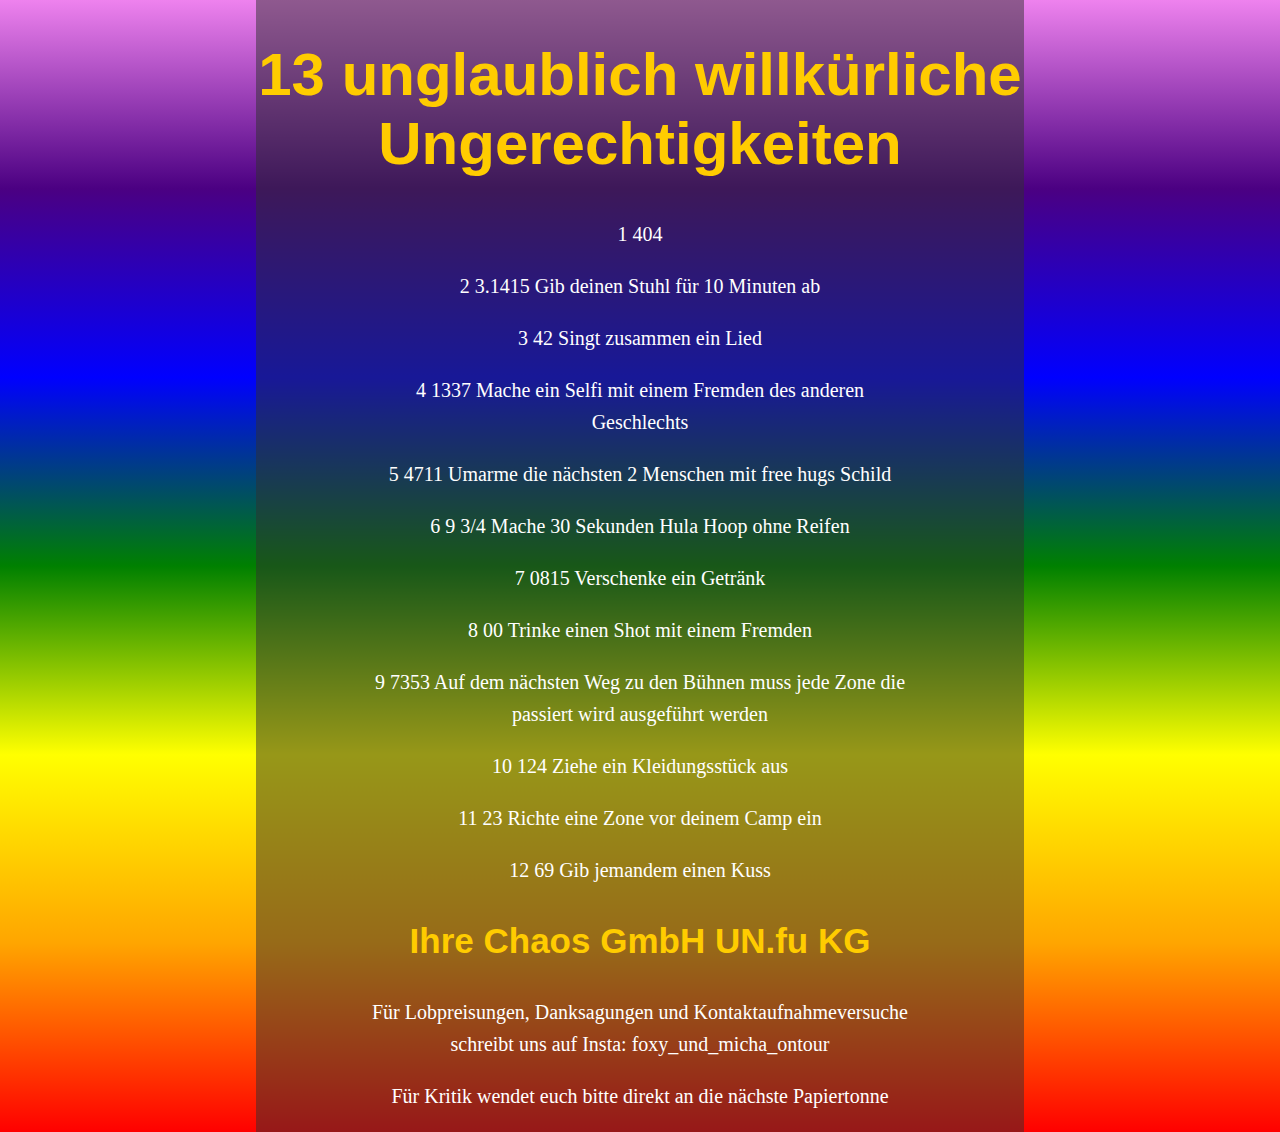
==== index.html @ 5189357b "Update index.html" ====
<!DOCTYPE html>
<html lang="en">
<head>
    <meta charset="UTF-8">
    <meta name="viewport" content="width=device-width, initial-scale=1.0">
    <title>Fug</title>
    <link rel="stylesheet" href="stylesheet.css">
    <style>
        body {
            margin: 0;
            padding: 0;
            font-family: Arial, sans-serif;
        }
        /* Main Content Area */
        .content {
            display: flex;
            flex-wrap: wrap;
            padding: 0px;
        }
        @media(min-width: 384px) {
            .left-sidebar, .right-sidebar {
                flex: 0 0 20%;
                margin-bottom: 0;
            }
            .main-content {
                flex: 0 0 60%;
                background-color: rgb(48,48,48,0.5);
                margin-bottom: 0;
            }
        }
        h1, h3 {
            color: #ffcc00; /* Auffällige Farbe für Überschriften */
        }
        p {
            line-height: 1.6; /* Bessere Lesbarkeit */
        }
    </style>
</head>
<body>
    <!-- Main Content Area -->
    <div class="content">
        <!-- Left Sidebar (for ads or background images) -->
        <div class="left-sidebar">
            <!-- Place your ads or background images here -->
        </div>

        <!-- Main Content -->
        <div class="main-content">
            <!-- Your main content goes here -->
            <h1>13 unglaublich willkürliche Ungerechtigkeiten</h1>
            <p>1 404</p>
            <p>2 3.1415 Gib deinen Stuhl für 10 Minuten ab</p>
            <p>3 42 Singt zusammen ein Lied</p>
            <p>4 1337 Mache ein Selfi mit einem Fremden des anderen Geschlechts</p>
            <p>5 4711 Umarme die nächsten 2 Menschen mit free hugs Schild</p>
            <p>6 9 3/4 Mache 30 Sekunden Hula Hoop ohne Reifen</p>
            <p>7 0815 Verschenke ein Getränk</p>
            <p>8 00 Trinke einen Shot mit einem Fremden</p>
            <p>9 7353 Auf dem nächsten Weg zu den Bühnen muss jede Zone die passiert wird ausgeführt werden</p>
            <p>10 124 Ziehe ein Kleidungsstück aus</p>
            <p>11 23 Richte eine Zone vor deinem Camp ein</p>
            <p>12 69 Gib jemandem einen Kuss</p>
            <h3>Ihre Chaos GmbH UN.fu KG</h3>
            <p>Für Lobpreisungen, Danksagungen und Kontaktaufnahmeversuche schreibt uns auf Insta: foxy_und_micha_ontour</p>
            <p>Für Kritik wendet euch bitte direkt an die nächste Papiertonne</p>
        </div>

        <!-- Right Sidebar (for ads or background images) -->
        <div class="right-sidebar">
            <!-- Place your ads or background images here -->
        </div>
    </div>
    <!-- Start of Simple-Counter Code -->
     <!--<p style="text-align: center;">
         <script language="JavaScript" src="https://www.besucherzaehler-kostenlos.de/js/counter.js.php?count=1&id=JvXoWrjz4o&start=0&design=1d"></script>
    </p>
    <!-- End of Simple-Counter Code -->
</body>
</html>
---- stylesheet.css ----
body {
  background-color: red; /* For browsers that do not support gradients */
  background-image: linear-gradient(0deg, Red , Orange, Yellow, Green, Blue, Indigo, Violet);
}

h1 {
  font-size: 60px;
  color: white;
  text-align: center;
}

h3 {
  font-size: 35px;
  color: white;
  text-align: center;
}

#rainbow{
  height: 300px;
  background-color: red; /* For browsers that do not support gradients */
  background-image: linear-gradient(to right, Red , Orange, Yellow, Green, Blue, Indigo, Violet);
}

p {
  text-align: center;
  font-family: verdana;
  font-size: 20px;
  color: white;
  padding-left: 15%;
  width: 70%;
}
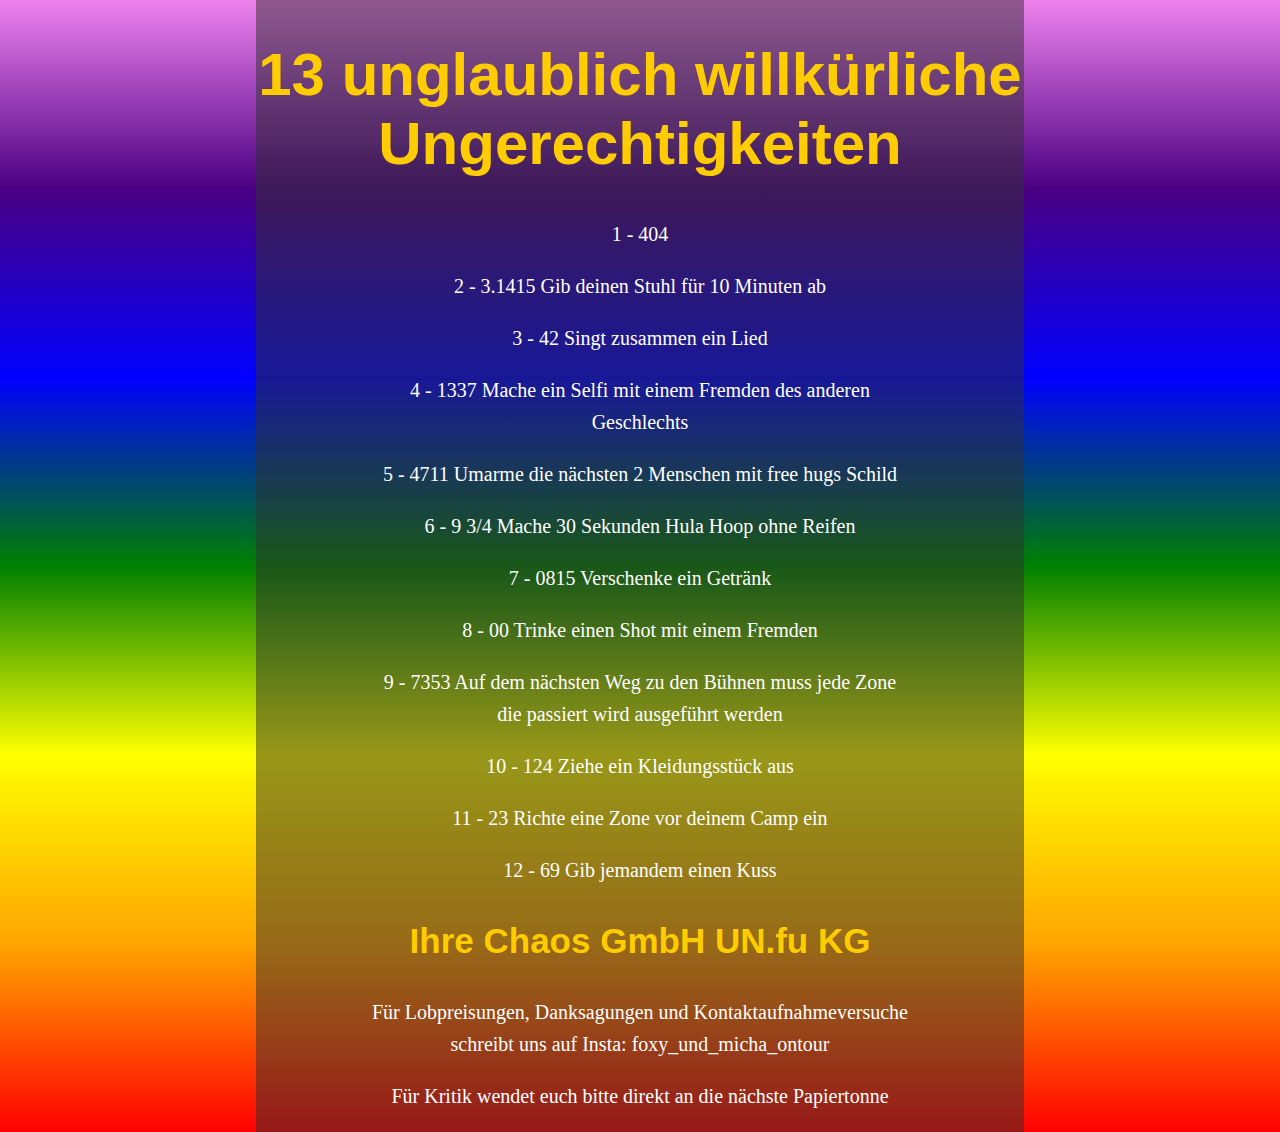
==== commit 680b3fd9: "Update index.html" ====
--- a/index.html
+++ b/index.html
@@ -48,18 +48,18 @@
         <div class="main-content">
             <!-- Your main content goes here -->
             <h1>13 unglaublich willkürliche Ungerechtigkeiten</h1>
-            <p>1 404</p>
-            <p>2 3.1415 Gib deinen Stuhl für 10 Minuten ab</p>
-            <p>3 42 Singt zusammen ein Lied</p>
-            <p>4 1337 Mache ein Selfi mit einem Fremden des anderen Geschlechts</p>
-            <p>5 4711 Umarme die nächsten 2 Menschen mit free hugs Schild</p>
-            <p>6 9 3/4 Mache 30 Sekunden Hula Hoop ohne Reifen</p>
-            <p>7 0815 Verschenke ein Getränk</p>
-            <p>8 00 Trinke einen Shot mit einem Fremden</p>
-            <p>9 7353 Auf dem nächsten Weg zu den Bühnen muss jede Zone die passiert wird ausgeführt werden</p>
-            <p>10 124 Ziehe ein Kleidungsstück aus</p>
-            <p>11 23 Richte eine Zone vor deinem Camp ein</p>
-            <p>12 69 Gib jemandem einen Kuss</p>
+            <p>1 - 404</p>
+            <p>2 - 3.1415 Gib deinen Stuhl für 10 Minuten ab</p>
+            <p>3 - 42 Singt zusammen ein Lied</p>
+            <p>4 - 1337 Mache ein Selfi mit einem Fremden des anderen Geschlechts</p>
+            <p>5 - 4711 Umarme die nächsten 2 Menschen mit free hugs Schild</p>
+            <p>6 - 9 3/4 Mache 30 Sekunden Hula Hoop ohne Reifen</p>
+            <p>7 - 0815 Verschenke ein Getränk</p>
+            <p>8 - 00 Trinke einen Shot mit einem Fremden</p>
+            <p>9 - 7353 Auf dem nächsten Weg zu den Bühnen muss jede Zone die passiert wird ausgeführt werden</p>
+            <p>10 - 124 Ziehe ein Kleidungsstück aus</p>
+            <p>11 - 23 Richte eine Zone vor deinem Camp ein</p>
+            <p>12 - 69 Gib jemandem einen Kuss</p>
             <h3>Ihre Chaos GmbH UN.fu KG</h3>
             <p>Für Lobpreisungen, Danksagungen und Kontaktaufnahmeversuche schreibt uns auf Insta: foxy_und_micha_ontour</p>
             <p>Für Kritik wendet euch bitte direkt an die nächste Papiertonne</p>
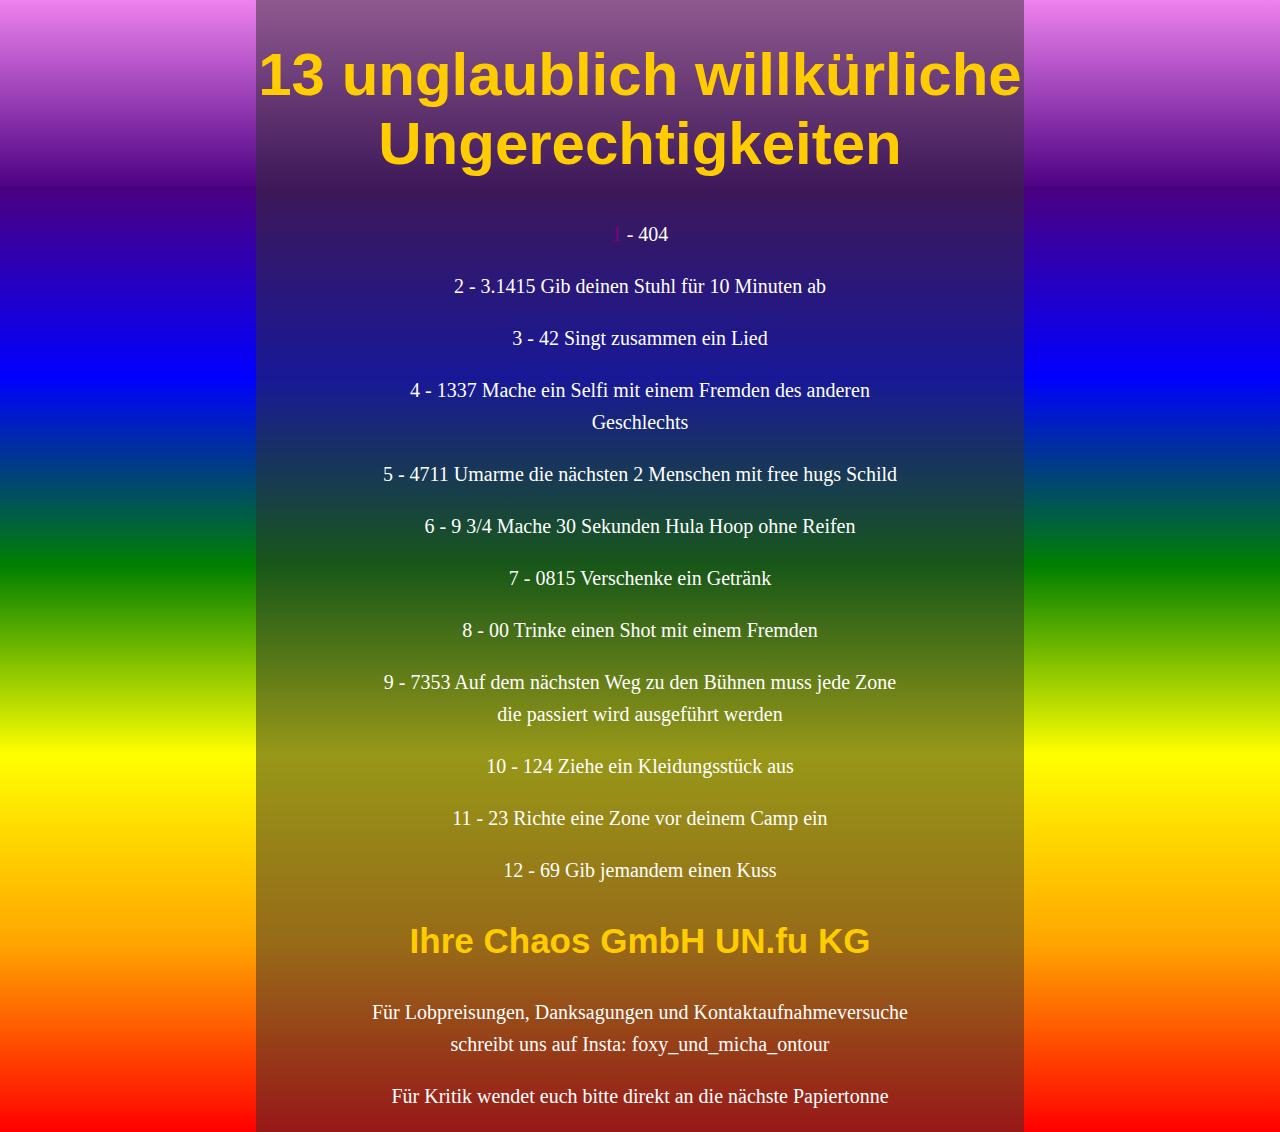
==== commit b5eaa5a5: "Update index.html" ====
--- a/index.html
+++ b/index.html
@@ -48,7 +48,7 @@
         <div class="main-content">
             <!-- Your main content goes here -->
             <h1>13 unglaublich willkürliche Ungerechtigkeiten</h1>
-            <p>1 - 404</p>
+            <p><font color="#800080">1</font> - 404</p>
             <p>2 - 3.1415 Gib deinen Stuhl für 10 Minuten ab</p>
             <p>3 - 42 Singt zusammen ein Lied</p>
             <p>4 - 1337 Mache ein Selfi mit einem Fremden des anderen Geschlechts</p>
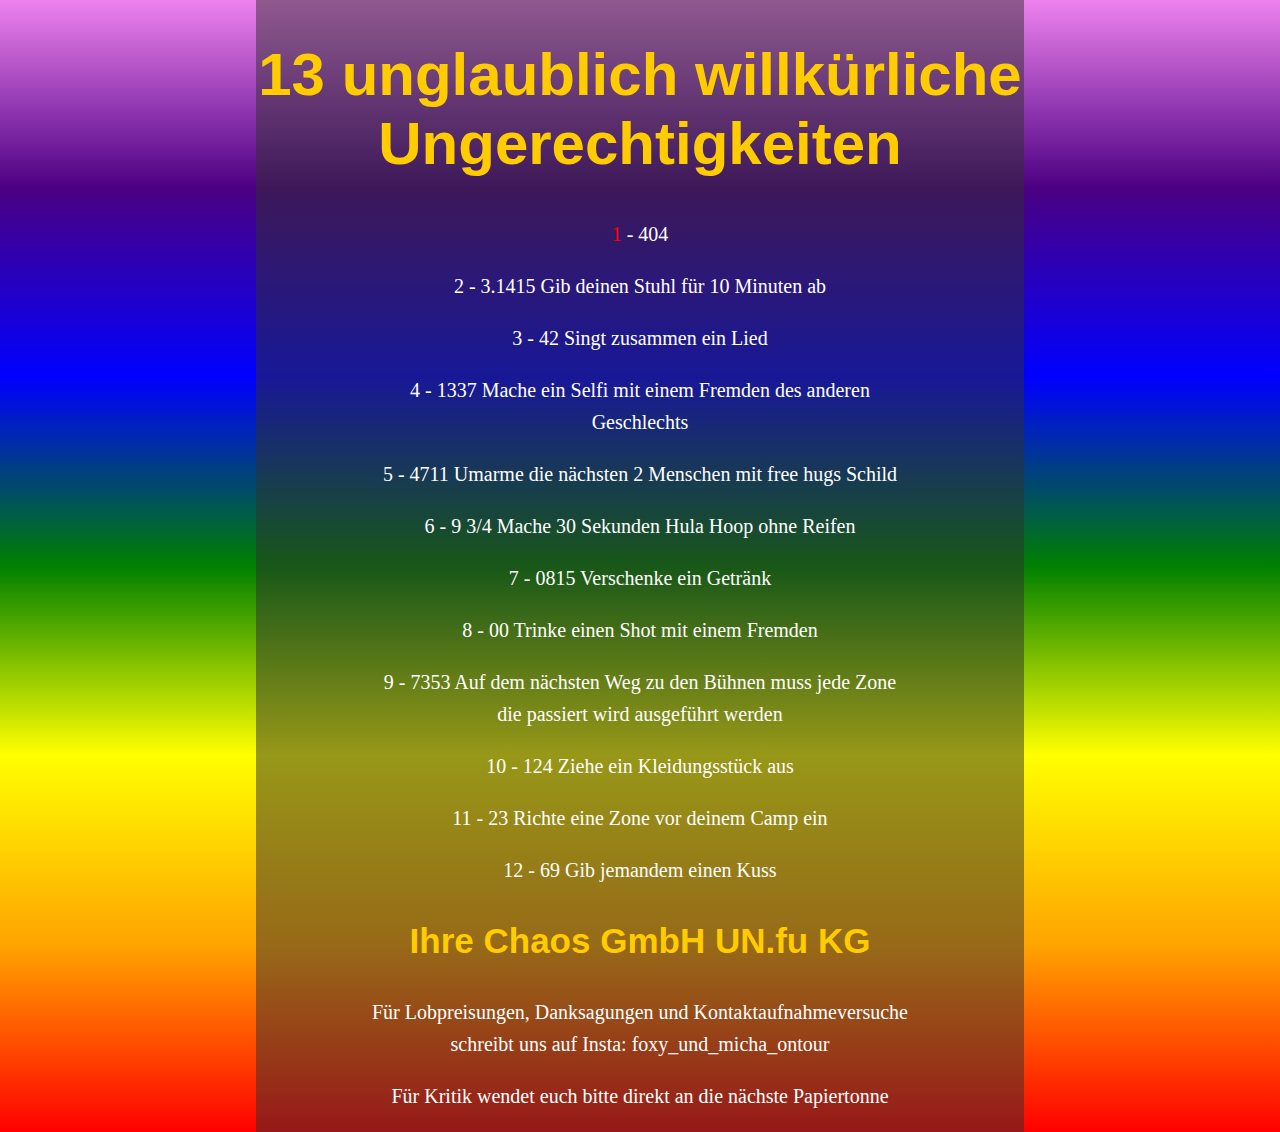
==== commit 5f9806b9: "Update index.html" ====
--- a/index.html
+++ b/index.html
@@ -48,7 +48,7 @@
         <div class="main-content">
             <!-- Your main content goes here -->
             <h1>13 unglaublich willkürliche Ungerechtigkeiten</h1>
-            <p><font color="#800080">1</font> - 404</p>
+            <p><font color=red>1</font> - 404</p>
             <p>2 - 3.1415 Gib deinen Stuhl für 10 Minuten ab</p>
             <p>3 - 42 Singt zusammen ein Lied</p>
             <p>4 - 1337 Mache ein Selfi mit einem Fremden des anderen Geschlechts</p>
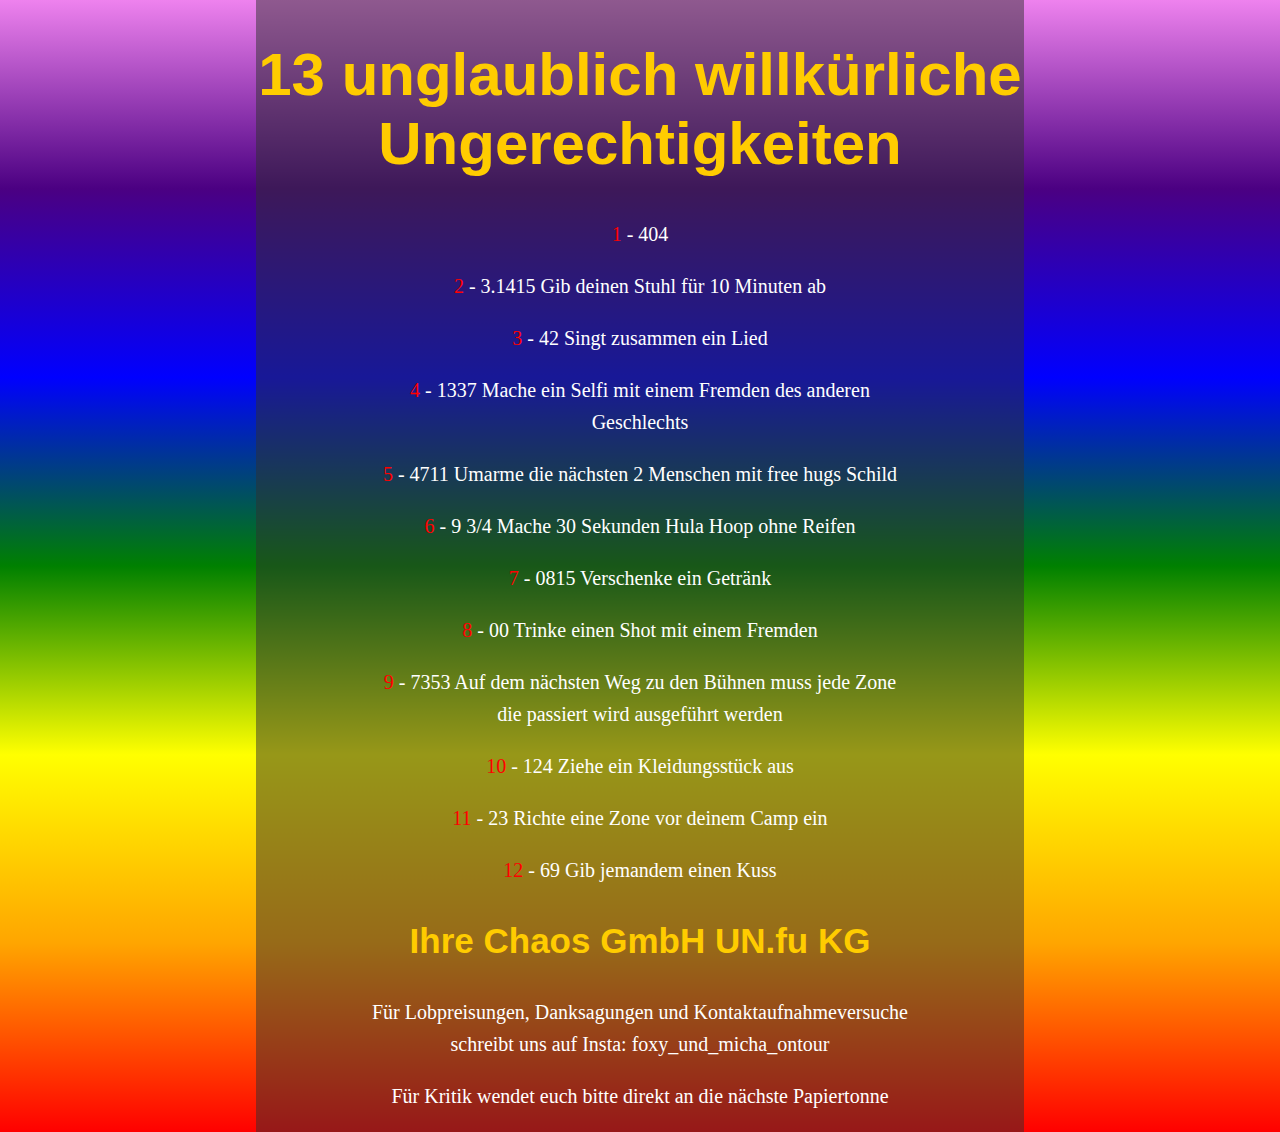
==== commit bd83fdc0: "Update index.html" ====
--- a/index.html
+++ b/index.html
@@ -49,17 +49,17 @@
             <!-- Your main content goes here -->
             <h1>13 unglaublich willkürliche Ungerechtigkeiten</h1>
             <p><font color=red>1</font> - 404</p>
-            <p>2 - 3.1415 Gib deinen Stuhl für 10 Minuten ab</p>
-            <p>3 - 42 Singt zusammen ein Lied</p>
-            <p>4 - 1337 Mache ein Selfi mit einem Fremden des anderen Geschlechts</p>
-            <p>5 - 4711 Umarme die nächsten 2 Menschen mit free hugs Schild</p>
-            <p>6 - 9 3/4 Mache 30 Sekunden Hula Hoop ohne Reifen</p>
-            <p>7 - 0815 Verschenke ein Getränk</p>
-            <p>8 - 00 Trinke einen Shot mit einem Fremden</p>
-            <p>9 - 7353 Auf dem nächsten Weg zu den Bühnen muss jede Zone die passiert wird ausgeführt werden</p>
-            <p>10 - 124 Ziehe ein Kleidungsstück aus</p>
-            <p>11 - 23 Richte eine Zone vor deinem Camp ein</p>
-            <p>12 - 69 Gib jemandem einen Kuss</p>
+            <p><font color=red>2</font> - 3.1415 Gib deinen Stuhl für 10 Minuten ab</p>
+            <p><font color=red>3</font> - 42 Singt zusammen ein Lied</p>
+            <p><font color=red>4</font> - 1337 Mache ein Selfi mit einem Fremden des anderen Geschlechts</p>
+            <p><font color=red>5</font> - 4711 Umarme die nächsten 2 Menschen mit free hugs Schild</p>
+            <p><font color=red>6</font> - 9 3/4 Mache 30 Sekunden Hula Hoop ohne Reifen</p>
+            <p><font color=red>7</font> - 0815 Verschenke ein Getränk</p>
+            <p><font color=red>8</font> - 00 Trinke einen Shot mit einem Fremden</p>
+            <p><font color=red>9</font> - 7353 Auf dem nächsten Weg zu den Bühnen muss jede Zone die passiert wird ausgeführt werden</p>
+            <p><font color=red>10</font> - 124 Ziehe ein Kleidungsstück aus</p>
+            <p><font color=red>11</font> - 23 Richte eine Zone vor deinem Camp ein</p>
+            <p><font color=red>12</font> - 69 Gib jemandem einen Kuss</p>
             <h3>Ihre Chaos GmbH UN.fu KG</h3>
             <p>Für Lobpreisungen, Danksagungen und Kontaktaufnahmeversuche schreibt uns auf Insta: foxy_und_micha_ontour</p>
             <p>Für Kritik wendet euch bitte direkt an die nächste Papiertonne</p>
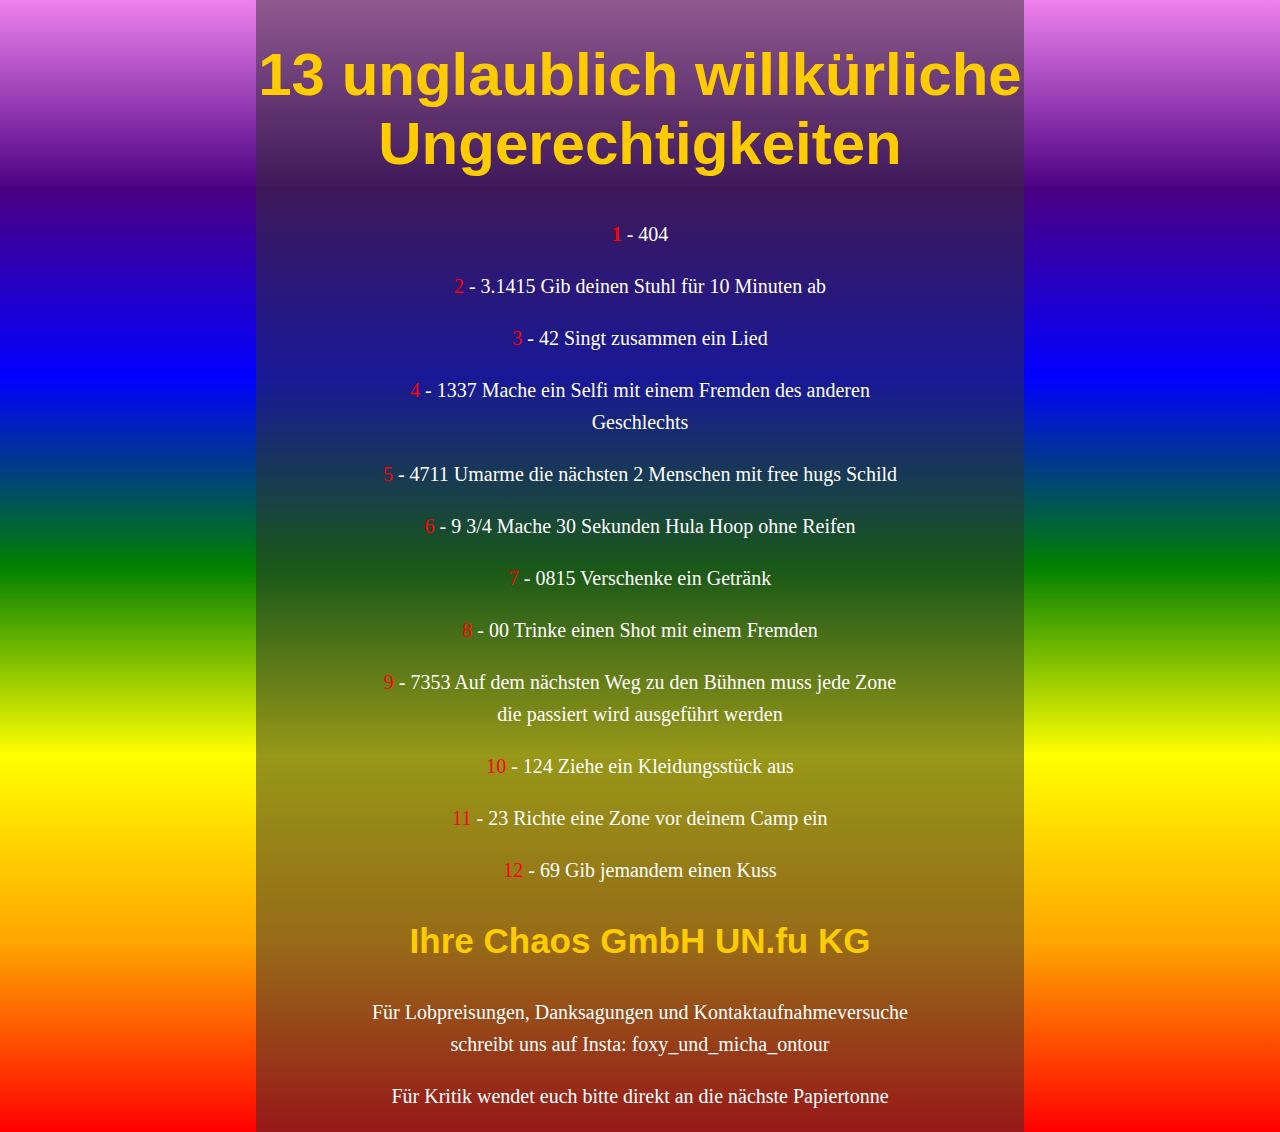
==== commit e530429d: "Update index.html" ====
--- a/index.html
+++ b/index.html
@@ -48,7 +48,7 @@
         <div class="main-content">
             <!-- Your main content goes here -->
             <h1>13 unglaublich willkürliche Ungerechtigkeiten</h1>
-            <p><font color=red>1</font> - 404</p>
+            <p><font color=red><b>1</b></font> - 404</p>
             <p><font color=red>2</font> - 3.1415 Gib deinen Stuhl für 10 Minuten ab</p>
             <p><font color=red>3</font> - 42 Singt zusammen ein Lied</p>
             <p><font color=red>4</font> - 1337 Mache ein Selfi mit einem Fremden des anderen Geschlechts</p>
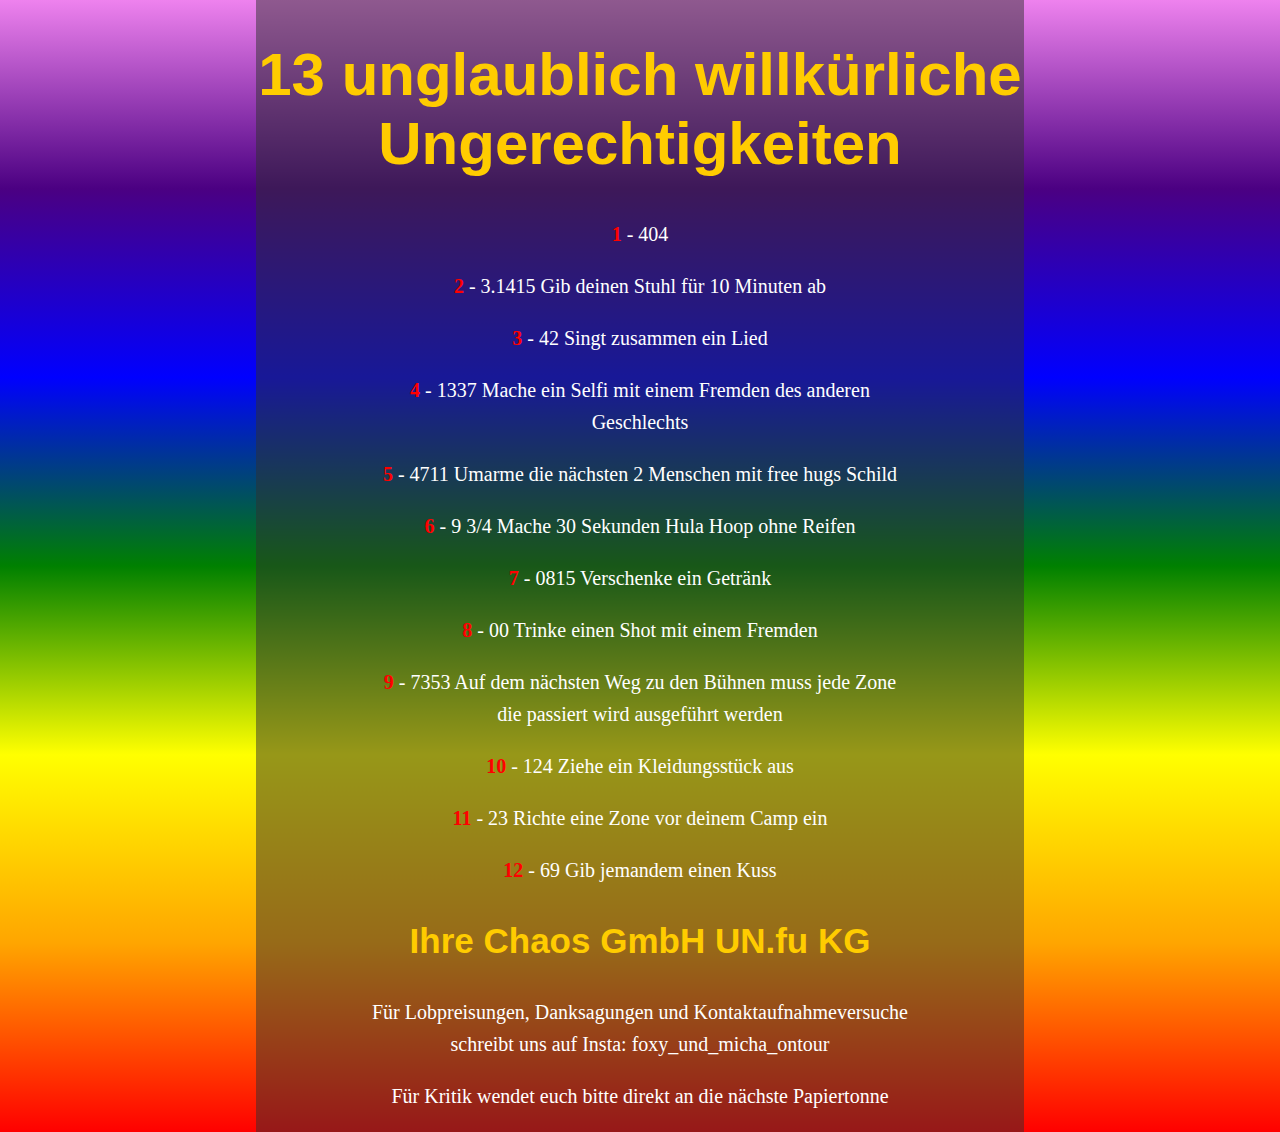
==== commit 5d443e3e: "Update index.html" ====
--- a/index.html
+++ b/index.html
@@ -49,17 +49,17 @@
             <!-- Your main content goes here -->
             <h1>13 unglaublich willkürliche Ungerechtigkeiten</h1>
             <p><font color=red><b>1</b></font> - 404</p>
-            <p><font color=red>2</font> - 3.1415 Gib deinen Stuhl für 10 Minuten ab</p>
-            <p><font color=red>3</font> - 42 Singt zusammen ein Lied</p>
-            <p><font color=red>4</font> - 1337 Mache ein Selfi mit einem Fremden des anderen Geschlechts</p>
-            <p><font color=red>5</font> - 4711 Umarme die nächsten 2 Menschen mit free hugs Schild</p>
-            <p><font color=red>6</font> - 9 3/4 Mache 30 Sekunden Hula Hoop ohne Reifen</p>
-            <p><font color=red>7</font> - 0815 Verschenke ein Getränk</p>
-            <p><font color=red>8</font> - 00 Trinke einen Shot mit einem Fremden</p>
-            <p><font color=red>9</font> - 7353 Auf dem nächsten Weg zu den Bühnen muss jede Zone die passiert wird ausgeführt werden</p>
-            <p><font color=red>10</font> - 124 Ziehe ein Kleidungsstück aus</p>
-            <p><font color=red>11</font> - 23 Richte eine Zone vor deinem Camp ein</p>
-            <p><font color=red>12</font> - 69 Gib jemandem einen Kuss</p>
+            <p><font color=red><b>2</b></font> - 3.1415 Gib deinen Stuhl für 10 Minuten ab</p>
+            <p><font color=red><b>3</b></font> - 42 Singt zusammen ein Lied</p>
+            <p><font color=red><b>4</b></font> - 1337 Mache ein Selfi mit einem Fremden des anderen Geschlechts</p>
+            <p><font color=red><b>5</b></font> - 4711 Umarme die nächsten 2 Menschen mit free hugs Schild</p>
+            <p><font color=red><b>6</b></font> - 9 3/4 Mache 30 Sekunden Hula Hoop ohne Reifen</p>
+            <p><font color=red><b>7</b></font> - 0815 Verschenke ein Getränk</p>
+            <p><font color=red><b>8</b></font> - 00 Trinke einen Shot mit einem Fremden</p>
+            <p><font color=red><b>9</b></font> - 7353 Auf dem nächsten Weg zu den Bühnen muss jede Zone die passiert wird ausgeführt werden</p>
+            <p><font color=red><b>10</b></font> - 124 Ziehe ein Kleidungsstück aus</p>
+            <p><font color=red><b>11</b></font> - 23 Richte eine Zone vor deinem Camp ein</p>
+            <p><font color=red><b>12</b></font> - 69 Gib jemandem einen Kuss</p>
             <h3>Ihre Chaos GmbH UN.fu KG</h3>
             <p>Für Lobpreisungen, Danksagungen und Kontaktaufnahmeversuche schreibt uns auf Insta: foxy_und_micha_ontour</p>
             <p>Für Kritik wendet euch bitte direkt an die nächste Papiertonne</p>
